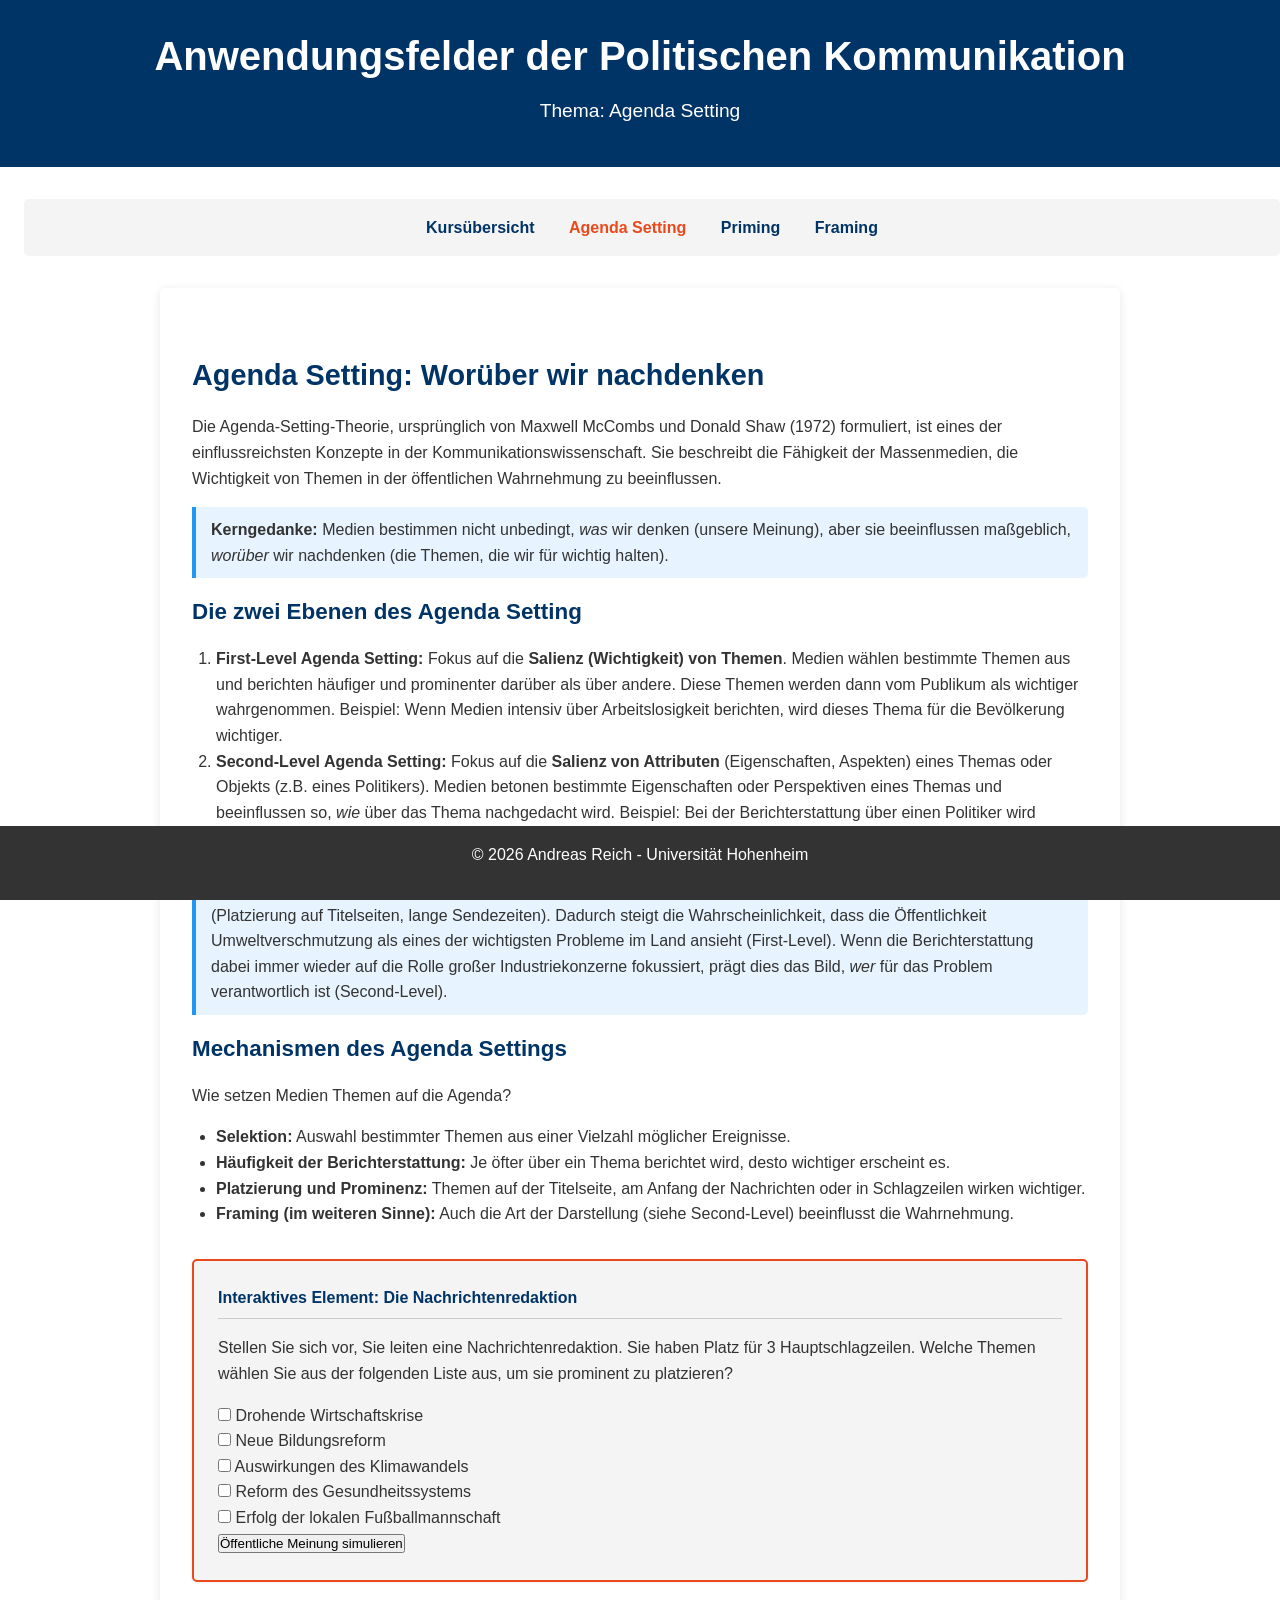
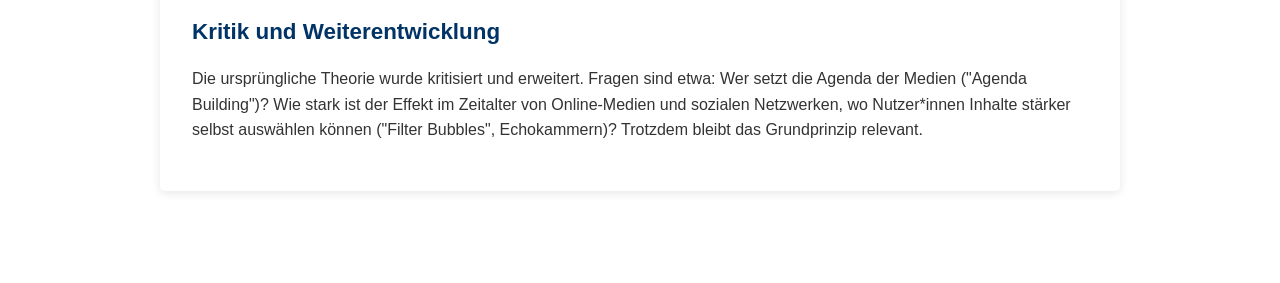
==== agenda-setting.html @ 187cc9fa "initial clone" ====
<!DOCTYPE html>
<html lang="de">
<head>
    <meta charset="UTF-8">
    <meta name="viewport" content="width=device-width, initial-scale=1.0">
    <title>Agenda Setting - Politische Kommunikation</title>
    <link rel="stylesheet" href="style.css">
</head>
<body>

    <header>
        <h1>Anwendungsfelder der Politischen Kommunikation</h1>
         <p class="subtitle">Thema: Agenda Setting</p>
    </header>

     <nav>
         <ul>
             <li><a href="index.html">Kursübersicht</a></li>
             <li><a href="agenda-setting.html" class="active">Agenda Setting</a></li>
             <li><a href="priming.html">Priming</a></li>
             <li><a href="framing.html">Framing</a></li>
         </ul>
     </nav>

    <div class="container">
        <main>
            <h2>Agenda Setting: Worüber wir nachdenken</h2>

            <p>Die Agenda-Setting-Theorie, ursprünglich von Maxwell McCombs und Donald Shaw (1972) formuliert, ist eines der einflussreichsten Konzepte in der Kommunikationswissenschaft. Sie beschreibt die Fähigkeit der Massenmedien, die Wichtigkeit von Themen in der öffentlichen Wahrnehmung zu beeinflussen.</p>

            <div class="definition">
                <strong>Kerngedanke:</strong> Medien bestimmen nicht unbedingt, <em>was</em> wir denken (unsere Meinung), aber sie beeinflussen maßgeblich, <em>worüber</em> wir nachdenken (die Themen, die wir für wichtig halten).
            </div>

            <h3>Die zwei Ebenen des Agenda Setting</h3>
            <ol>
                <li><strong>First-Level Agenda Setting:</strong> Fokus auf die <strong>Salienz (Wichtigkeit) von Themen</strong>. Medien wählen bestimmte Themen aus und berichten häufiger und prominenter darüber als über andere. Diese Themen werden dann vom Publikum als wichtiger wahrgenommen. Beispiel: Wenn Medien intensiv über Arbeitslosigkeit berichten, wird dieses Thema für die Bevölkerung wichtiger.</li>
                <li><strong>Second-Level Agenda Setting:</strong> Fokus auf die <strong>Salienz von Attributen</strong> (Eigenschaften, Aspekten) eines Themas oder Objekts (z.B. eines Politikers). Medien betonen bestimmte Eigenschaften oder Perspektiven eines Themas und beeinflussen so, <em>wie</em> über das Thema nachgedacht wird. Beispiel: Bei der Berichterstattung über einen Politiker wird entweder seine Kompetenz oder seine Integrität betont. Dies grenzt an Priming und Framing.</li>
            </ol>

             <div class="example">
                <strong>Beispiel:</strong> Stellen Sie sich vor, in den Nachrichten wird wochenlang intensiv über Umweltverschmutzung berichtet (Platzierung auf Titelseiten, lange Sendezeiten). Dadurch steigt die Wahrscheinlichkeit, dass die Öffentlichkeit Umweltverschmutzung als eines der wichtigsten Probleme im Land ansieht (First-Level). Wenn die Berichterstattung dabei immer wieder auf die Rolle großer Industriekonzerne fokussiert, prägt dies das Bild, <em>wer</em> für das Problem verantwortlich ist (Second-Level).
             </div>


            <h3>Mechanismen des Agenda Settings</h3>
            <p>Wie setzen Medien Themen auf die Agenda?</p>
            <ul>
                <li><strong>Selektion:</strong> Auswahl bestimmter Themen aus einer Vielzahl möglicher Ereignisse.</li>
                <li><strong>Häufigkeit der Berichterstattung:</strong> Je öfter über ein Thema berichtet wird, desto wichtiger erscheint es.</li>
                <li><strong>Platzierung und Prominenz:</strong> Themen auf der Titelseite, am Anfang der Nachrichten oder in Schlagzeilen wirken wichtiger.</li>
                <li><strong>Framing (im weiteren Sinne):</strong> Auch die Art der Darstellung (siehe Second-Level) beeinflusst die Wahrnehmung.</li>
            </ul>

            <div class="interactive-box">
                <h4>Interaktives Element: Die Nachrichtenredaktion</h4>
                <p>Stellen Sie sich vor, Sie leiten eine Nachrichtenredaktion. Sie haben Platz für 3 Hauptschlagzeilen. Welche Themen wählen Sie aus der folgenden Liste aus, um sie prominent zu platzieren?</p>
                <div id="news-options">
                     <input type="checkbox" id="topic1" name="news_topic" value="Wirtschaftskrise"> <label for="topic1">Drohende Wirtschaftskrise</label><br>
                     <input type="checkbox" id="topic2" name="news_topic" value="Bildungsreform"> <label for="topic2">Neue Bildungsreform</label><br>
                     <input type="checkbox" id="topic3" name="news_topic" value="Klimawandel"> <label for="topic3">Auswirkungen des Klimawandels</label><br>
                     <input type="checkbox" id="topic4" name="news_topic" value="Gesundheitssystem"> <label for="topic4">Reform des Gesundheitssystems</label><br>
                     <input type="checkbox" id="topic5" name="news_topic" value="Lokalsport"> <label for="topic5">Erfolg der lokalen Fußballmannschaft</label><br>
                </div>
                <button onclick="showPublicOpinion()">Öffentliche Meinung simulieren</button>
                <div id="public-opinion-result" class="hidden-content">
                    <!-- Ergebnis wird hier per JS eingefügt -->
                </div>
            </div>

             <h3>Kritik und Weiterentwicklung</h3>
             <p>Die ursprüngliche Theorie wurde kritisiert und erweitert. Fragen sind etwa: Wer setzt die Agenda der Medien ("Agenda Building")? Wie stark ist der Effekt im Zeitalter von Online-Medien und sozialen Netzwerken, wo Nutzer*innen Inhalte stärker selbst auswählen können ("Filter Bubbles", Echokammern)? Trotzdem bleibt das Grundprinzip relevant.</p>

        </main>
    </div>

    <footer>
        <p>© 2026 Andreas Reich - Universität Hohenheim</p>
    </footer>

    <script>
        // Interaktion für Agenda Setting
        function showPublicOpinion() {
            const checkboxes = document.querySelectorAll('#news-options input[type="checkbox"]:checked');
            const selectedTopics = [];
            checkboxes.forEach(cb => {
                 if (selectedTopics.length < 3) { // Limitiert auf 3 Hauptthemen
                     selectedTopics.push(cb.value);
                 }
            });

            const resultDiv = document.getElementById('public-opinion-result');
            resultDiv.style.display = 'block'; // Inhalt anzeigen

            if (selectedTopics.length === 0) {
                 resultDiv.innerHTML = '<p>Sie haben keine Themen ausgewählt. Die öffentliche Agenda bleibt unbeeinflusst.</p>';
            } else if (selectedTopics.length > 3) {
                 resultDiv.innerHTML = '<p class="feedback incorrect">Bitte wählen Sie maximal 3 Themen für die Hauptschlagzeilen aus.</p>';
            } else {
                let opinionText = '<p>Basierend auf Ihrer Auswahl der Hauptschlagzeilen, hält die Öffentlichkeit nun folgende Themen für besonders wichtig:</p><ul>';
                selectedTopics.forEach(topic => {
                    opinionText += `<li><strong>${topic}</strong></li>`;
                });
                opinionText += '</ul><p>Andere Themen rücken in den Hintergrund. Dies demonstriert den Agenda-Setting-Effekt!</p>';
                 resultDiv.innerHTML = opinionText;
            }
             // De-selektiere Checkboxen, wenn mehr als 3 ausgewählt wurden (optional)
             if (checkboxes.length > 3) {
                  checkboxes.forEach(cb => cb.checked = false);
             }
        }
    </script>
</body>
</html>
---- style.css ----
/* style.css */
:root {
    --primary-color: #003366;
    /* Dunkelblau */
    --secondary-color: #f4f4f4;
    /* Helles Grau */
    --text-color: #333;
    --accent-color: #e8491d;
    /* Akzentfarbe Orange */
    --max-width: 960px;
    --border-radius: 5px;
    --hover-lighten: rgba(255, 255, 255, 0.1);
    --hover-darken: rgba(0, 0, 0, 0.1);
}

* {
    box-sizing: border-box;
    margin: 0;
    padding: 0;
}

body {
    font-family: 'Segoe UI', Tahoma, Geneva, Verdana, sans-serif;
    line-height: 1.6;
    color: var(--text-color);
    background-color: #fff;
    /* Weißer Hintergrund */
    padding-bottom: 60px;
    /* Platz für den Footer */
}

.container {
    max-width: var(--max-width);
    margin: 2rem auto;
    padding: 0 2rem;
    background-color: #fff;
    border-radius: var(--border-radius);
    box-shadow: 0 2px 10px rgba(0, 0, 0, 0.1);
    padding: 2rem;
}

header {
    background: var(--primary-color);
    color: #fff;
    padding: 1.5rem 0;
    text-align: center;
    margin-bottom: 2rem;
}

header h1 {
    color: #fff;
    margin-bottom: 0.5rem;
    font-size: 2.5rem;
}

header .subtitle {
    font-size: 1.2rem;
    font-weight: 300;
}

nav ul {
    list-style: none;
    padding: 1rem 0;
    background: var(--secondary-color);
    text-align: center;
    margin-bottom: 2rem;
    border-radius: var(--border-radius);
}

nav ul li {
    display: inline;
    margin: 0 15px;
}

nav ul li a {
    text-decoration: none;
    color: var(--primary-color);
    font-weight: bold;
    transition: color 0.3s ease;
}

nav ul li a:hover,
nav ul li a.active {
    color: var(--accent-color);
}

main {
    margin-top: 2rem;
}

h1,
h2,
h3 {
    color: var(--primary-color);
    margin-bottom: 1rem;
}

h1 {
    font-size: 2.2rem;
}

h2 {
    font-size: 1.8rem;
}

h3 {
    font-size: 1.4rem;
}

p {
    margin-bottom: 1rem;
}

ul,
ol {
    margin-bottom: 1rem;
    margin-left: 1.5rem;
}

blockquote {
    background: var(--secondary-color);
    border-left: 5px solid var(--primary-color);
    margin: 1.5em 0;
    padding: 1em 1.5em;
    font-style: italic;
}

strong,
b {
    font-weight: bold;
}

em,
i {
    font-style: italic;
}

hr {
    border: 0;
    height: 1px;
    background: #ccc;
    margin: 2rem 0;
}

a {
    color: var(--primary-color);
    text-decoration: none;
}

a:hover {
    color: var(--accent-color);
    text-decoration: underline;
}

footer {
    background: var(--text-color);
    color: #fff;
    text-align: center;
    padding: 1rem 0;
    margin-top: 3rem;
    position: fixed;
    bottom: 0;
    width: 100%;
}

/* Styling für Interaktive Elemente */
.interactive-box {
    background-color: var(--secondary-color);
    border: 1px solid #ddd;
    border-radius: var(--border-radius);
    padding: 1.5rem;
    margin: 2rem 0;
    box-shadow: 0 1px 3px rgba(0, 0, 0, 0.05);
}

.interactive-box h4 {
    color: var(--primary-color);
    margin-bottom: 1rem;
    border-bottom: 1px solid #ccc;
    padding-bottom: 0.5rem;
}

.button-like {
    display: inline-block;
    background-color: var(--accent-color);
    color: #fff;
    padding: 10px 20px;
    border: none;
    border-radius: var(--border-radius);
    cursor: pointer;
    font-size: 1rem;
    transition: background-color 0.3s ease, transform 0.1s ease;
    margin: 0.5rem 0;
    text-align: center;
}

button:hover,
.button-like:hover {
    background-color: #d73a0a;
    /* Dunkleres Orange */
    transform: translateY(-1px);
}

button:active,
.button-like:active {
    transform: translateY(0px);
}

.definition,
.example {
    background-color: #e7f3fe;
    /* Hellblau */
    border-left: 4px solid #2196F3;
    /* Blau */
    padding: 10px 15px;
    margin: 1em 0;
    border-radius: 0 var(--border-radius) var(--border-radius) 0;
}

.hidden-content {
    display: none;
    margin-top: 1rem;
    padding: 1rem;
    background: white;
    border: 1px dashed #ccc;
    border-radius: var(--border-radius);
}

.quiz-options label {
    display: block;
    margin-bottom: 0.5rem;
    cursor: pointer;
    padding: 8px;
    border-radius: var(--border-radius);
    transition: background-color 0.2s ease;
}

.quiz-options label:hover {
    background-color: #e0e0e0;
}

.quiz-options input[type="radio"] {
    margin-right: 10px;
}

.feedback {
    margin-top: 1rem;
    padding: 10px;
    border-radius: var(--border-radius);
    font-weight: bold;
}

.feedback.correct {
    background-color: #d4edda;
    /* Grünlich */
    color: #155724;
    border: 1px solid #c3e6cb;
}

.feedback.incorrect {
    background-color: #f8d7da;
    /* Rötlich */
    color: #721c24;
    border: 1px solid #f5c6cb;
}

.method-section {
    background-color: #f9f9f9;
    /* Sehr helles Grau */
    border: 1px solid #e0e0e0;
    /* Heller Rand */
    border-radius: var(--border-radius);
    padding: 1rem 1.5rem;
    margin-bottom: 1.5rem;
    margin-top: 10px;
    /* Abstand zwischen den Methodenblöcken */
}

.method-section h4 {
    color: var(--primary-color);
    margin-bottom: 0.75rem;
    padding-bottom: 0.25rem;
    /* Optional: leichter Unterstrich für die Methodenüberschrift */
    /* border-bottom: 1px solid #ddd; */
}

.method-section ul {
    margin-top: 0.5rem;
    margin-bottom: 0;
    /* Weniger Abstand am Ende der Liste innerhalb des Blocks */
}

.pdf-embed-box iframe {
    border-radius: var(--border-radius);
    /* Abrundung für den iframe Rand */
}

.warning-box {
    background-color: #fff3cd;
    /* Blasses Gelb */
    border: 1px solid #ffeeba;
    border-left: 5px solid #ffc107;
    /* Gelber Rand links */
    border-radius: var(--border-radius);
    padding: 1rem 1.5rem;
    margin-top: 1.5rem;
    margin-bottom: 15px;
    /* Abstand nach oben */
    color: #856404;
    /* Dunkelgelbe Schrift */
}

.warning-box h4 {
    color: #856404;
    /* Überschrift in Warnbox auch dunkelgelb */
    margin-bottom: 0.75rem;
}

.warning-box ul {
    margin-top: 0.5rem;
    margin-left: 1rem;
    /* Leichter Einzug der Liste */
    list-style-type: disc;
    /* Standard-Aufzählungszeichen */
}

.warning-box li {
    margin-bottom: 0.3rem;
    /* Kleinerer Abstand zwischen Listenelementen */
}

/* Einfache Darstellung für den Scraping-Prozessfluss */
.process-flow {
    display: flex;
    /* Elemente nebeneinander */
    flex-wrap: wrap;
    /* Umbruch bei schmalem Bildschirm */
    align-items: center;
    /* Vertikal zentrieren */
    gap: 0.5rem;
    /* Kleiner Abstand zwischen Elementen */
    margin: 1rem 0;
    /* Abstand oben/unten */
    padding: 0.5rem;
    background: #f8f9fa;
    /* Leicht grauer Hintergrund für den Fluss */
    border-radius: var(--border-radius);
}

.process-flow .step {
    padding: 0.3rem 0.6rem;
    background-color: var(--secondary-color);
    /* Heller Hintergrund für Schritte */
    border: 1px solid #ddd;
    border-radius: var(--border-radius);
    font-size: 0.9em;
    text-align: center;
}

.process-flow .arrow {
    font-weight: bold;
    color: var(--primary-color);
}

#inference-visualization {
    position: relative;
    width: 95%;
    /* Use percentage width */
    max-width: 600px;
    /* Max width for larger screens */
    min-height: 250px;
    /* Minimum height to fit elements */
    border: 1px solid #eee;
    background: #fdfdfd;
    margin-top: 1rem;
    margin-left: auto;
    /* Center the container itself */
    margin-right: auto;
    display: flex;
    /* Use flexbox to center the inner content */
    justify-content: center;
    align-items: center;
    overflow: hidden;
    /* Hide potential overflows */
    padding: 10px 5px;
    /* Padding inside container */
}

.inf-layer {
    /* Positioned absolutely by JS */
    display: flex;
    /* Use flex for internal node layout although not really needed */
    flex-direction: column;
    align-items: center;
}

.inf-node {
    background-color: #e0e0e0;
    border: 1px solid #ccc;
    border-radius: 50%;
    /* Make nodes round */
    transition: background-color 0.3s ease, border-color 0.3s ease;
    /* Size and position set by JS */
    position: absolute;
    /* Needed for JS positioning within layer */
    z-index: 6;
    /* Above edges */
}

.inf-node.active {
    background-color: var(--primary-color);
    /* Use theme color */
    border-color: var(--primary-color);
    box-shadow: 0 0 5px var(--primary-color);
}

/* Edges are SVG lines, styled via JS initially */
#inf-svg-canvas .inf-edge {
    stroke: #ddd;
    stroke-width: 1.5px;
    transition: stroke 0.3s ease, stroke-width 0.3s ease;
}

#inf-svg-canvas .inf-edge.active {
    stroke: var(--primary-color);
    /* Use theme color */
    stroke-width: 2.5px;
}


.inf-area {
    display: flex;
    flex-direction: column;
    align-items: center;
    justify-content: center;
    /* Center content vertically */
    min-height: 150px;
    /* Ensure area has some height */
}

#inf-input-area {
    position: relative;
    /* Needed for absolute positioning of emoji */
}

.inf-output-label {
    padding: 5px 10px;
    margin: 5px 0;
    border: 1px solid #ccc;
    border-radius: var(--border-radius);
    font-weight: bold;
    background-color: #f0f0f0;
    transition: background-color 0.3s ease, border-color 0.3s ease, color 0.3s ease, box-shadow 0.3s ease;
    text-align: center;
    width: 100%;
    color: #777;
    /* Default dimmed color */
}

.inf-output-label.active {
    background-color: var(--accent-color);
    /* Use accent for final output */
    border-color: var(--accent-color);
    color: white;
    box-shadow: 0 0 8px var(--accent-color);
}

.inf-arrow {
    font-size: 2em;
    color: #ccc;
    align-self: center;
    /* Align arrow vertically in the flex row */
    margin: 0 10px;
    /* Spacing around arrows */
    padding-bottom: 10px;
    /* Nudge down slightly if needed */
}

#inf-magnify {
    z-index: 2;
    position: relative;
}

#survey-visualization {
    background-color: #f8f9fa;
    /* Leicht anderer Hintergrund */
    border: 1px solid #e9ecef;
    border-radius: var(--border-radius);
    padding: 1.5rem;
    margin-top: 1rem;
}

.survey-question {
    font-weight: bold;
    color: var(--primary-color);
    margin-bottom: 1rem;
    text-align: center;
}

/* Likert Scale Button Group */
.likert-scale {
    display: flex;
    justify-content: space-between;
    /* Gleichmäßiger Abstand */
    margin-bottom: 1.5rem;
    border: 1px solid #ccc;
    /* Rahmen um die Gruppe */
    border-radius: var(--border-radius);
    overflow: hidden;
    /* Sorgt dafür, dass Rundung sichtbar ist */
}

.likert-scale button {
    flex-grow: 1;
    /* Alle Buttons gleich breit */
    padding: 10px 5px;
    font-size: 0.9em;
    cursor: pointer;
    background-color: white;
    border: none;
    border-left: 1px solid #ccc;
    /* Trennlinien */
    transition: background-color 0.2s ease, color 0.2s ease, box-shadow 0.2s ease;
    color: #555;
    text-align: center;
    line-height: 1.3;
    /* Für zweizeilige Labels */
}

.likert-scale button:first-child {
    border-left: none;
    /* Kein Rand links beim ersten Button */
}

.likert-scale button:hover {
    background-color: var(--secondary-color);
    /* Helles Grau beim Hovern */
    box-shadow: inset 0 0 5px rgba(0, 0, 0, 0.1);
}

.likert-scale button.selected {
    background-color: var(--primary-color);
    color: white;
    font-weight: bold;
    box-shadow: inset 0 1px 4px rgba(0, 0, 0, 0.2);
}

/* Results Area */
#survey-results {
    margin-top: 1.5rem;
    padding-top: 1rem;
    border-top: 1px dashed #ccc;
}

#survey-results h4 {
    text-align: center;
    color: #666;
    font-size: 0.9em;
    font-weight: normal;
    margin-bottom: 1rem;
}

.results-bars {
    display: flex;
    justify-content: space-around;
    align-items: center;
    /* << CHANGE: Align items center vertically first */
    height: 120px;
    /* WICHTIG: Explizite Höhe des Diagrammbereichs */
    padding: 0 10px;
    margin-bottom: 30px;
    /* << INCREASED: Mehr Platz für Labels unten */
    /* background: #eee; */
    /* Optional: Hintergrund zum Debuggen */
}

.bar-container {
    flex-basis: 18%;
    /* Breite */
    display: flex;
    flex-direction: column-reverse;
    /* << CHANGE: Items stapeln, Bar unten (wächst nach oben) */
    align-items: center;
    /* Horizontal zentriert */
    height: 100%;
    /* << ADD: Volle Höhe des Eltern-Containers (.results-bars) nehmen */
    position: relative;
    /* Erlaubt absolute Positionierung von Labels wenn nötig */
    /* border: 1px dashed red; */
    /* Optional: Rahmen zum Debuggen */
}

.bar {
    width: 70%;
    background-color: var(--primary-color);
    border-radius: 3px 3px 0 0;
    /* Oben abgerundet */
    height: 0%;
    /* Wird per JS gesetzt (z.B. 50%) */
    transition: height 0.6s cubic-bezier(0.25, 0.1, 0.25, 1);
    /* Wächst jetzt vom Boden (flex-end der column-reverse) nach oben */
    /* border: 1px solid blue; */
    /* Optional: Rahmen zum Debuggen */
}

/* Labels für unterhalb der Balken */
.bar-label {
    /* Die Text '1', '2' etc. */
    font-size: 0.8em;
    color: #888;
    margin-top: 5px;
    /* Abstand zum darüberliegenden Element (Wert) */
    order: 2;
    /* Wird unter dem Wert angezeigt in column-reverse */
}

.bar-value {
    /* Die Prozentzahl 'XX%' */
    font-size: 0.9em;
    font-weight: bold;
    color: #333;
    height: 1.2em;
    /* Feste Höhe, vermeidet Sprung */
    margin-top: 2px;
    /* Minimaler Abstand vom Boden des Containers */
    order: 1;
    /* Wird als erstes (unterstes) angezeigt in column-reverse */
}


/* Feedback message */
#survey-feedback {
    margin-top: 1rem;
    min-height: 1.5em;
    /* Verhindert Layout-Sprung, wenn Text erscheint */
    text-align: center;
    font-style: italic;
    padding: 8px;
    /* Macht den Hintergrund/Rand sichtbar */
    /* Class 'correct' wird von JS gesetzt für Styling */
}

/* Utility from base CSS - reuse if exists */
.hidden-content {
    display: none;
}

#casestudy-visualization {
    position: relative;
    /* Positioning context */
    height: 300px;
    /* << INCREASED Height to prevent cutoff */
    width: 90%;
    max-width: 450px;
    /* << Adjusted max-width slightly */
    border: 1px solid #eee;
    background: linear-gradient(135deg, #f8f9fa, #ffffff);
    border-radius: var(--border-radius);
    margin: 1.5rem auto;
    /* Center container, added margin top/bottom */
    overflow: hidden;
    /* Keep overflow hidden for now */
    /* display/justify/align not needed directly for absolute children */
}

#cs-case {
    position: absolute;
    top: 50%;
    /* Center vertically */
    left: 50%;
    /* Center horizontally */
    transform: translate(-50%, -50%);
    /* Fine-tune centering */
    width: 70px;
    height: 70px;
    background-color: #e9ecef;
    border: 2px solid #adb5bd;
    border-radius: 8px;
    display: flex;
    flex-direction: column;
    justify-content: center;
    align-items: center;
    font-size: 0.75em;
    font-weight: bold;
    text-align: center;
    color: #495057;
    z-index: 1;
    transition: background-color 0.5s ease, border-color 0.5s ease, box-shadow 0.5s ease;
    box-shadow: 0 2px 5px rgba(0, 0, 0, 0.1);
}

#cs-case::before {
    content: '📄';
    font-size: 1.5em;
    display: block;
    margin-bottom: 3px;
}

#cs-case.final-highlight {
    background-color: #cfe2ff;
    border-color: var(--primary-color);
    box-shadow: 0 0 10px var(--primary-color);
}

.cs-method {
    position: absolute;
    width: 45px;
    height: 45px;
    background-color: white;
    border: 2px solid #ced4da;
    border-radius: 50%;
    display: flex;
    justify-content: center;
    align-items: center;
    font-size: 1.4em;
    z-index: 2;
    transition: transform 0.4s ease-out, opacity 0.4s ease, border-color 0.3s ease, background-color 0.3s ease;
    opacity: 0;
    transform: scale(0.8);
    box-shadow: 0 1px 3px rgba(0, 0, 0, 0.1);
    /* Positions below use translate *in addition* to top/left for centering the icon itself */
}

/* Positioning using absolute centering + offset via translate */
/* Offset Distance */
:root {
    --cs-offset: 85px;
}

/* << DEFINE OFFSET as CSS Variable */

#cs-method-survey {
    top: 50%;
    left: 50%;
    transform: translate(-50%, calc(-50% - var(--cs-offset))) scale(0.8);
}

/* Top */
#cs-method-interview {
    top: 50%;
    left: 50%;
    transform: translate(calc(-50% + var(--cs-offset)), -50%) scale(0.8);
}

/* Right */
#cs-method-content {
    top: 50%;
    left: 50%;
    transform: translate(-50%, calc(-50% + var(--cs-offset))) scale(0.8);
}

/* Bottom */
#cs-method-network {
    top: 50%;
    left: 50%;
    transform: translate(calc(-50% - var(--cs-offset)), -50%) scale(0.8);
}

/* Left */


/* Define unique content (e.g., emoji) per method */
#cs-method-survey::before {
    content: '📊';
}

#cs-method-interview::before {
    content: '💬';
}

#cs-method-content::before {
    content: '📝';
}

#cs-method-network::before {
    content: '🔗';
}


.cs-method.active {
    border-color: var(--primary-color);
    background-color: #e7f1ff;
}

/* << REVISED Focused state - applied directly via JS on move */
.cs-method.focused {
    border-color: var(--accent-color);
    border-width: 3px;
    box-shadow: 0 0 8px var(--accent-color);
    /* Scaling/transform managed by magnifier interaction logic */
}

#cs-magnifier {
    position: absolute;
    font-size: 3.5em;
    color: #333;
    opacity: 0;
    z-index: 5;
    pointer-events: none;
    /* Move transform/opacity transition here for consistency */
    transition: transform 0.5s cubic-bezier(0.68, -0.55, 0.27, 1.55), opacity 0.4s ease, top 0.5s ease, left 0.5s ease;
    /* transform-origin set implicitly to center by transform */
}


/* --- Connectors (Revised Positioning) --- */
.cs-connector {
    position: absolute;
    height: 2px;
    background-color: #adb5bd;
    /* Start position precisely at the center */
    top: 50%;
    left: 50%;
    /* Calculate width to reach from center almost to icon edge */
    /* Width = Offset - (CaseRadius * ~0.7) - (IconRadius * ~0.7) */
    width: calc(var(--cs-offset) - 25px - 15px);
    /* Approx radius touch point */
    transform-origin: left center;
    /* Rotate around the starting point (center) */
    z-index: 0;
    opacity: 0;
    transition: background-color 0.3s ease, opacity 0.4s ease, height 0.3s ease;
    transform: translateY(-50%);
    /* Adjust base position to center the line thickness */
}

/* Apply rotations */
#cs-connector-survey {
    transform: translateY(-50%) rotate(-90deg);
}

/* Point Up */
#cs-connector-interview {
    transform: translateY(-50%) rotate(0deg);
}

/* Point Right */
#cs-connector-content {
    transform: translateY(-50%) rotate(90deg);
}

/* Point Down */
#cs-connector-network {
    transform: translateY(-50%) rotate(180deg);
}

/* Point Left */

.cs-connector.active {
    background-color: var(--primary-color);
    height: 3px;
    opacity: 0.8 !important;
    /* Ensure visibility when active */
}

#metadata-visualization {
    position: relative;
    /* Context for absolute elements */
    height: 200px;
    /* Container height */
    width: 90%;
    max-width: 500px;
    border: 1px solid #eee;
    background: #f8f9fa;
    border-radius: var(--border-radius);
    margin: 1.5rem auto;
    overflow: hidden;
    /* Clip particles/cursor moving outside */
    display: flex;
    /* Use flex to position children */
    align-items: center;
    /* Vertically center children */
    justify-content: space-between;
    /* Space out content and datastore */
    padding: 15px;
}

.meta-content-area {
    width: 65%;
    /* Area for mock content */
    height: 100%;
    display: flex;
    flex-direction: column;
    justify-content: space-around;
    /* Distribute items vertically */
}

.meta-item {
    background-color: #fff;
    border: 1px solid #ddd;
    padding: 8px 12px;
    border-radius: 4px;
    display: flex;
    justify-content: space-between;
    align-items: center;
    font-size: 0.9em;
    box-shadow: 0 1px 2px rgba(0, 0, 0, 0.05);
}

.meta-item span {
    flex-grow: 1;
    margin-right: 10px;
}

/* Text takes available space */

.meta-action-btn {
    background: none;
    border: none;
    font-size: 1.2em;
    cursor: pointer;
    padding: 2px;
    line-height: 1;
    /* Prevent extra button height */
    opacity: 0.7;
    transition: opacity 0.2s ease;
}

.meta-action-btn:hover {
    opacity: 1;
}

/* Not really used in animation */

.meta-duration {
    /* Placeholder for view time simulation */
    font-size: 0.8em;
    color: #888;
    margin-right: 5px;
}

#meta-cursor {
    position: absolute;
    width: 20px;
    /* Approx size */
    height: 20px;
    opacity: 0;
    /* Start hidden */
    background-image: url('data:image/svg+xml;utf8,<svg xmlns="http://www.w3.org/2000/svg" width="20" height="20" viewBox="0 0 256 256" fill="black"><path d="M47.95,24A8,8,0,0,0,32,31.95V224a8,8,0,0,0,14.63,5.27l42.61-58.1,40.94,58.5a8,8,0,0,0,13.5-8.67L106.4,160.27l63.73-8.5a8,8,0,0,0,4.45-13.92Z"/></svg>');
    /* Basic pointer SVG */
    background-size: contain;
    background-repeat: no-repeat;
    z-index: 10;
    transition: top 0.6s ease-out, left 0.6s ease-out, opacity 0.3s, transform 0.15s ease;
    pointer-events: none;
    /* Allow clicks through */
    transform-origin: top left;
}

#meta-datastore {
    width: 20%;
    /* Space for datastore and results */
    height: 100%;
    display: flex;
    flex-direction: column;
    align-items: center;
    justify-content: space-evenly;
    /* Position icon and text */
    /* background: #e0e0e0; */
    /* Debug background */
}

#meta-datastore::before {
    /* Database icon */
    content: '🗄️';
    /* Database/Server emoji */
    font-size: 3em;
    transition: transform 0.3s ease-in-out;
    display: block;
    margin-bottom: 5px;
}

#meta-datastore.active::before {
    transform: scale(1.15);
    /* Pulse effect */
}

#meta-results-display {
    font-size: 0.8em;
    color: #555;
    text-align: center;
    padding: 3px 6px;
    background: rgba(255, 255, 255, 0.8);
    border-radius: 3px;
    opacity: 0.6;
    transition: opacity 0.3s ease, color 0.3s ease;
    max-width: 100%;
    white-space: nowrap;
    /* Prevent wrapping */
    overflow: hidden;
    text-overflow: ellipsis;
}

#meta-results-display.active {
    opacity: 1;
    color: var(--primary-color);
    /* Highlight result */
    font-weight: bold;
}


/* --- Particles --- */
@keyframes particleFlow {
    0% {
        transform: translate(0, 0);
        opacity: 0.8;
    }

    100% {
        /* Use CSS variables set by JS for destination */
        transform: translate(var(--dest-x), var(--dest-y));
        opacity: 0;
    }
}

.meta-particle {
    position: absolute;
    width: 5px;
    height: 5px;
    background-color: var(--primary-color);
    opacity: 0.8;
    border-radius: 50%;
    z-index: 5;
    pointer-events: none;
    animation: particleFlow 1.5s ease-in forwards;
    box-shadow: 0 0 3px var(--primary-color);
}

/* --- Trace Icon Fade --- */
@keyframes fadeInOut {

    0%,
    100% {
        opacity: 0;
        transform: translateY(0) scale(0.8);
    }

    20%,
    80% {
        opacity: 1;
        transform: translateY(-5px) scale(1);
    }
}

.meta-trace-icon {
    position: absolute;
    font-size: 1.5em;
    z-index: 6;
    pointer-events: none;
    opacity: 0;
    /* Start hidden */
    /* Apply animation via class */
}

.meta-trace-icon.fade-in-out {
    animation: fadeInOut 1s ease-in-out forwards;
}

#experiment-visualization {
    background-color: #f8f9fa;
    border: 1px solid #e9ecef;
    border-radius: var(--border-radius);
    padding: 1.5rem;
    margin-top: 1rem;
    text-align: center;
    /* Center conclusion text */
}

.exp-versions {
    display: flex;
    justify-content: space-around;
    /* Space out A and B */
    align-items: flex-start;
    /* Align tops */
    gap: 1rem;
    /* Space between columns */
    margin-bottom: 1.5rem;
}

.exp-version {
    flex-basis: 45%;
    /* Each version takes slightly less than half */
    border: 2px solid #ccc;
    border-radius: var(--border-radius);
    padding: 1rem;
    background-color: #fff;
    transition: border-color 0.5s ease, box-shadow 0.5s ease;
    /* For winner highlight */
}

.exp-version h4 {
    margin-top: 0;
    margin-bottom: 1rem;
    color: var(--primary-color);
    font-size: 1.1em;
    text-align: center;
}

/* Styling for the 'winner' version */
.exp-version.winner {
    border-color: var(--accent-color);
    box-shadow: 0 0 10px rgba(232, 73, 29, 0.5);
    /* Accent color shadow */
}


.exp-ad-mockup {
    background-color: #e9ecef;
    /* Light background for mock ad */
    padding: 10px;
    border-radius: 4px;
    margin-bottom: 1rem;
    text-align: center;
}

.exp-ad-emoji {
    font-size: 3.0em;
    /* Adjust emoji size */
    display: block;
    /* Ensure it takes its own line */
    margin-bottom: 8px;
    line-height: 1;
    /* Prevent extra vertical space */
}

.exp-ad-mockup p {
    font-size: 0.9em;
    color: #495057;
    margin-bottom: 12px;
}

/* Standard button styling from base CSS might be reused, or define specific here */
.exp-ad-mockup button {
    /* Basic styles if not inherited - adjust */
    padding: 8px 15px;
    font-size: 1em;
    cursor: default;
    /* Not actually clickable */
    border: none;
    border-radius: var(--border-radius);
    transition: transform 0.1s ease;
    /* For pulse */
}

#exp-btn-a {
    background-color: #007bff;
    color: white;
}

/* Blue */
#exp-btn-b {
    background-color: #28a745;
    color: white;
}

/* Green */

/* Pulse effect for button */
@keyframes pulse {
    0% {
        transform: scale(1);
    }

    50% {
        transform: scale(1.08);
    }

    100% {
        transform: scale(1);
    }
}

.exp-ad-mockup button.active-pulse {
    animation: pulse 0.4s ease-in-out;
}

.exp-results-area {
    text-align: left;
    margin-top: 1rem;
}

.exp-metric-label {
    font-size: 0.9em;
    color: #666;
    margin-bottom: 5px;
}

.exp-result-bar-container {
    height: 25px;
    background-color: #e0e0e0;
    border-radius: 4px;
    overflow: hidden;
    /* Clip the bar */
    margin-bottom: 5px;
}

.exp-result-bar {
    height: 100%;
    width: 0%;
    /* Initial width */
    background-color: var(--primary-color);
    /* Use theme color */
    border-radius: 4px 0 0 4px;
    /* Rounded left edge */
    transition: width 0.1s linear;
    /* Smoother linear update */
}

/* Style winner bar differently */
.exp-version.winner .exp-result-bar {
    background-color: var(--accent-color);
}


.exp-result-value {
    font-weight: bold;
    font-size: 1.1em;
    color: #333;
}

#exp-conclusion {
    margin-top: 1.5rem;
    font-weight: bold;
    color: var(--primary-color);
    opacity: 0;
    /* Start hidden */
    transition: opacity 0.5s ease;
}

/* Style conclusion text if winner */
.exp-version.winner~#exp-conclusion,
.exp-version.winner+.exp-version+#exp-conclusion

/* If B wins */
    {
    color: var(--accent-color);
}

#contentanalysis-visualization {
    background-color: #fff;
    border: 1px solid #e0e0e0;
    border-radius: var(--border-radius);
    padding: 1.5rem;
    margin-top: 1rem;
    overflow: hidden;
}

#ca-sample-content {
    border: 1px dashed #ccc;
    padding: 1rem;
    margin-bottom: 1rem;
    border-radius: 4px;
    background-color: #f8f9fa;
    max-height: 150px;
    /* Limit height if content is long */
    overflow-y: auto;
    /* Allow scrolling if needed */
}

.ca-text-item {
    padding: 8px;
    margin-bottom: 8px;
    border-left: 3px solid #eee;
    /* Subtle left border */
    font-size: 0.95em;
    line-height: 1.5;
    transition: background-color 0.3s ease;
    /* For potential background highlight */
}

/* Hover effect */
.ca-text-item:hover {
    background-color: #f0f0f0;
}


#ca-controls {
    text-align: center;
    margin-bottom: 1.5rem;
}

#ca-controls button {
    /* Use existing button styles or define new */
    margin: 0 10px;
    padding: 8px 18px;
    border: none;
    border-radius: var(--border-radius);
    cursor: pointer;
    font-weight: bold;
    transition: background-color 0.2s ease, opacity 0.2s ease;
}

#ca-btn-quant {
    background-color: #ffc107;
    color: #333;
}

/* Yellow */
#ca-btn-qual {
    background-color: #20c997;
    color: white;
}

/* Teal */

#ca-controls button:hover {
    opacity: 0.9;
}

#ca-controls button:disabled {
    opacity: 0.5;
    cursor: not-allowed;
}

/* Result areas */
.ca-results {
    border-top: 1px solid #eee;
    padding-top: 1rem;
}

.ca-results h5 {
    margin-top: 0;
    margin-bottom: 0.75rem;
    text-align: center;
    color: #555;
    font-size: 0.9em;
    font-weight: bold;
    text-transform: uppercase;
}

.ca-results ul {
    list-style: none;
    padding: 0;
    margin: 0;
    font-size: 0.9em;
}

.ca-results li {
    padding: 5px 8px;
    border-bottom: 1px dotted #f0f0f0;
    transition: opacity 0.4s ease;
    /* For fade-in */
    opacity: 0;
    /* Start hidden for fade-in */
}

.ca-results li:last-child {
    border-bottom: none;
}

#ca-quant-list li {
    display: flex;
    align-items: center;
}

.ca-quant-icon {
    font-size: 1.1em;
    margin-right: 8px;
    width: 20px;
    text-align: center;
}

.ca-quant-count {
    margin-left: auto;
    font-weight: bold;
    background: #e9ecef;
    padding: 2px 6px;
    border-radius: 3px;
    min-width: 25px;
    text-align: right;
}

#ca-qual-list code {
    /* Style for the code/label */
    font-weight: bold;
    color: #6f42c1;
    /* Purple */
    background-color: #f8f0ff;
    padding: 2px 5px;
    border-radius: 3px;
    margin-right: 8px;
    font-size: 0.9em;
}

#ca-qual-list q {
    /* Style for the quoted text */
    font-style: italic;
    color: #444;
    quotes: "“" "”";
}

#ca-qual-list q::before {
    content: open-quote;
}

#ca-qual-list q::after {
    content: close-quote;
}

/* --- Highlighting Styles --- */
.highlight-quant {
    background-color: rgba(255, 193, 7, 0.4);
    /* Semi-transparent yellow */
    border-radius: 2px;
    padding: 0 1px;
    /* animation: pulse-yellow 0.5s ease-in-out; */
}

.highlight-qual {
    background-color: rgba(32, 201, 151, 0.3);
    /* Semi-transparent teal */
    /* border-bottom: 2px solid #20c997; */
    border-radius: 2px;
    padding: 0 1px;
    font-weight: normal;
    /* Reset if parent is bold */
    /* animation: pulse-teal 0.5s ease-in-out; */
}

/* Optional pulse animations for highlights */

@keyframes pulse-yellow {

    0%,
    100% {
        background-color: rgba(255, 193, 7, 0.4);
    }

    50% {
        background-color: rgba(255, 193, 7, 0.7);
    }
}

@keyframes pulse-teal {

    0%,
    100% {
        background-color: rgba(32, 201, 151, 0.3);
    }

    50% {
        background-color: rgba(32, 201, 151, 0.6);
    }
}

#interviewfg-visualization {
    background-color: #f0f4f8;
    /* Light blueish background */
    border: 1px solid #d6e0ea;
    border-radius: var(--border-radius);
    padding: 0;
    /* Remove padding if scene handles spacing */
    margin-top: 1rem;
    overflow: hidden;
    /* Keep elements inside */
    min-height: 280px;
    /* Ensure enough height */
    display: flex;
    /* Use flex for structure */
    flex-direction: column;
}

#ifg-controls {
    text-align: center;
    padding: 10px 15px;
    border-bottom: 1px solid #d6e0ea;
    background-color: #e9ecef;
}

#ifg-controls button {
    margin: 0 8px;
    padding: 6px 16px;
    border: 1px solid #adb5bd;
    border-radius: var(--border-radius);
    background-color: white;
    cursor: pointer;
    transition: background-color 0.2s ease, border-color 0.2s ease, color 0.2s ease;
    font-size: 0.9em;
    color: #495057;
}

#ifg-controls button:hover {
    background-color: #f8f9fa;
    border-color: #6c757d;
}

#ifg-controls button.active {
    background-color: var(--primary-color);
    border-color: var(--primary-color);
    color: white;
    font-weight: bold;
}


#ifg-scene {
    position: relative;
    /* Context for absolute elements */
    height: 350px;
    /* Height for the animation area */
    width: 100%;
    /* background-color: #fff; */
    /* Optional scene background */
    overflow: hidden;
}

.ifg-figure {
    position: absolute;
    font-size: 2.5em;
    /* Emoji size */
    transition: transform 0.3s ease;
    transform-origin: bottom center;
    /* For potential small bounce */
    padding: 5px;
    /* Give emoji some space */
}

/* --- Insight Bubbles --- */
.ifg-insight-bubble {
    position: absolute;
    background-color: rgba(255, 255, 255, 0.95);
    /* Slightly transparent white */
    color: var(--primary-color);
    padding: 5px 10px;
    border-radius: 15px 15px 15px 3px;
    /* Speech bubble shape */
    font-size: 0.85em;
    font-weight: bold;
    font-style: italic;
    border: 1px solid rgba(0, 51, 102, 0.2);
    /* Faint border matching primary */
    box-shadow: 1px 2px 4px rgba(0, 0, 0, 0.1);
    z-index: 10;
    opacity: 0;
    /* Start hidden */
    transform: translateY(10px) scale(0.8);
    /* Start slightly lower/smaller */
    transition: opacity 0.5s ease-out, transform 0.5s cubic-bezier(0.175, 0.885, 0.32, 1.275);
    /* Ease out + bounce */
    white-space: nowrap;
    /* Prevent text wrapping */
}

.ifg-insight-bubble.active {
    opacity: 1;
    transform: translateY(0) scale(1);
    /* Animate to final state */
}

#discourse-visualization {
    background-color: #fff;
    border: 1px solid #e0e0e0;
    border-radius: var(--border-radius);
    padding: 1.5rem;
    margin-top: 1rem;
}

#discourse-text {
    border: 1px solid #f0f0f0;
    background-color: #f8f9fa;
    padding: 1rem;
    margin-bottom: 1rem;
    border-radius: 4px;
    line-height: 1.7;
    /* Better readability */
    font-size: 0.95em;
    max-height: 200px;
    /* Prevent very long texts */
    overflow-y: auto;
}

#discourse-text p {
    margin: 0 0 1em 0;
}

/* Paragraph spacing */
#discourse-text p:last-child {
    margin-bottom: 0;
}


#discourse-controls {
    text-align: center;
    margin-bottom: 1rem;
    padding-bottom: 1rem;
    border-bottom: 1px dashed #eee;
    display: flex;
    /* Arrange buttons neatly */
    flex-wrap: wrap;
    /* Allow wrapping on small screens */
    justify-content: center;
    gap: 8px;
    /* Space between buttons */
}

#discourse-controls button {
    padding: 5px 12px;
    border: 1px solid transparent;
    /* Base border */
    border-radius: 15px;
    /* Pill shape */
    cursor: pointer;
    font-size: 0.85em;
    font-weight: 500;
    transition: all 0.2s ease;
    background-color: #e9ecef;
    color: #495057;
}

/* Style buttons based on type - use softer colors */
.btn-type-power {
    border-color: #ffecb3;
    background-color: #fff9e6;
}

.btn-type-framing {
    border-color: #cfe2ff;
    background-color: #eaf2ff;
}

.btn-type-actors {
    border-color: #d1e7dd;
    background-color: #e6f3ec;
}

.btn-type-reset {
    border-color: #adb5bd;
    background-color: #f8f9fa;
}


#discourse-controls button:hover {
    opacity: 0.9;
    box-shadow: 0 1px 3px rgba(0, 0, 0, 0.1);
}

#discourse-controls button.active {
    font-weight: bold;
    /* Match border color for stronger active state */
}

.btn-type-power.active {
    background-color: #ffc107;
    color: #333;
    border-color: #ffa900;
}

.btn-type-framing.active {
    background-color: #86b7fe;
    color: white;
    border-color: #4d94fd;
}

.btn-type-actors.active {
    background-color: #52c48a;
    color: white;
    border-color: #2a9d8f;
}


.discourse-explanation {
    font-size: 0.85em;
    color: #666;
    text-align: center;
    padding: 8px 10px;
    background-color: #f8f9fa;
    border: 1px solid #eee;
    border-radius: 4px;
    margin-top: 1rem;
    min-height: 1.5em;
    /* Prevent jump */
    transition: background-color 0.3s ease;
}

.discourse-explanation:not(.visible) {
    /* Hide initial text if desired */
    /* color: transparent; background-color: transparent; border-color: transparent; */
}

/* Apply subtle background to explanation matching highlight */
.hl-power-bg {
    background-color: rgba(255, 193, 7, 0.15) !important;
    border-color: #ffecb3;
}

.hl-frame-freedom-bg,
.hl-frame-security-bg {
    background-color: rgba(13, 110, 253, 0.1) !important;
    border-color: #cfe2ff;
}

.hl-actor-pos-bg,
.hl-actor-neg-bg {
    background-color: rgba(32, 201, 151, 0.1) !important;
    border-color: #d1e7dd;
}


/* --- Highlighting Styles for text --- */
[class^="hl-"] {
    /* Target all highlight classes */
    padding: 0 2px;
    margin: 0 -1px;
    /* Prevent minor spacing issues */
    border-radius: 2px;
    font-weight: inherit;
    /* Avoid bolding highlighted text unless intended */
    transition: background-color 0.2s ease;
    /* Subtle transition if styles change */
}

/* Distinct styles for each analysis type */
.hl-power {
    background-color: rgba(255, 193, 7, 0.6);
    /* Stronger Yellow */
    /* border-bottom: 2px solid #ffc107; */
    font-weight: bold;
    /* Make power terms bold */
}

.hl-frame-freedom {
    background-color: rgba(13, 110, 253, 0.3);
    /* Light Blue */
    border-bottom: 1px dashed #0d6efd;
}

.hl-frame-security {
    background-color: rgba(220, 53, 69, 0.25);
    /* Light Red/Pink */
    border-bottom: 1px dashed #dc3545;
}

.hl-actor-pos {
    background-color: rgba(25, 135, 84, 0.3);
    /* Light Green */
    font-style: italic;
}

.hl-actor-neg {
    background-color: rgba(108, 117, 125, 0.4);
    /* Grey */
    text-decoration: underline dotted #6c757d;
}

/* --- API Visualization Styles --- */
#api-visualization {
    position: relative;
    /* Context for absolute elements */
    display: flex;
    justify-content: space-between;
    align-items: center;
    background-color: #f8f9fa;
    border: 1px solid #e9ecef;
    border-radius: var(--border-radius);
    padding: 2rem 1.5rem;
    /* More padding */
    margin-top: 1rem;
    min-height: 160px;
    overflow: hidden;
    /* Clip animations */
}

.api-entity {
    text-align: center;
    flex-basis: 25%;
    /* Approx width for client/platform */
    z-index: 2;
    /* Above arrows */
    position: relative;
    /* Needed for icon placement */
    min-height: 80px;
    /* Ensure height */
    display: flex;
    flex-direction: column;
    align-items: center;
    justify-content: center;
}

.api-entity .api-icon {
    font-size: 3em;
    display: block;
    line-height: 1;
}

.api-platform-icon {
    /* Style specific icon if needed */
    border-radius: 50%;
    padding: 5px;
    /* border: 2px solid black; Set border color via JS */
    /* background: white; */
}


.api-entity .api-label {
    font-size: 0.8em;
    font-weight: bold;
    color: #6c757d;
    margin-top: 8px;
    display: block;
}

/* Platform specific border/pulse */
#api-platform {
    border: 3px dashed #ccc;
    border-radius: 10px;
    padding: 10px;
    transition: border-color 0.5s ease;
}

/* Processing animation */
@keyframes apiPulse {
    0% {
        transform: scale(1);
        box-shadow: 0 0 0 0 rgba(0, 0, 0, 0.2);
    }

    70% {
        transform: scale(1.05);
        box-shadow: 0 0 5px 10px rgba(0, 0, 0, 0);
    }

    100% {
        transform: scale(1);
        box-shadow: 0 0 0 0 rgba(0, 0, 0, 0);
    }
}

#api-platform.processing {
    animation: apiPulse 1s infinite ease-in-out;
    /* border-style: solid; */
    /* Make border solid during pulse? */
}


/* --- Arrows --- */
.api-arrow {
    position: absolute;
    top: calc(50% - 1px);
    /* Vertically center the line */
    height: 2px;
    background-color: #adb5bd;
    width: 0;
    /* Start hidden */
    opacity: 0;
    transition: width 1.5s ease-in-out, opacity 0.5s ease;
    /* Controls speed */
    z-index: 0;
}

.api-arrow::after {
    /* Arrowhead */
    content: '';
    position: absolute;
    width: 0;
    height: 0;
    border-style: solid;
    border-width: 6px 0 6px 10px;
    /* Adjust size */
    border-color: transparent transparent transparent #adb5bd;
    /* Match line color */
    top: -5px;
    /* Center arrowhead vertically */
    opacity: 0;
    transition: opacity 0.3s ease 1.2s;
    /* Delay arrowhead appearance */
}

/* Request Arrow Specifics */
#api-request-arrow {
    left: 28%;
    /* Start near client */
    width: 0;
}

#api-request-arrow::after {
    right: -10px;
    /* Arrow points right */
}

/* Response Arrow Specifics */
#api-response-arrow {
    right: 28%;
    /* Start near platform */
    width: 0;
}

#api-response-arrow::after {
    left: -10px;
    /* Arrow points left */
    transform: rotate(180deg);
    /* Point left */
}


/* Active Arrow Styling */
#api-visualization.requesting #api-request-arrow,
#api-visualization.responding #api-response-arrow {
    width: 44%;
    /* Distance between client/platform edges */
    opacity: 1;
}

#api-visualization.requesting #api-request-arrow::after,
#api-visualization.responding #api-response-arrow::after {
    opacity: 1;
}


/* --- Data Bubbles --- */
.api-data-bubble {
    position: absolute;
    background-color: #fff;
    border: 1px solid #ccc;
    padding: 10px 15px;
    /* Slightly more padding */
    border-radius: 8px;
    box-shadow: 0 2px 5px rgba(0, 0, 0, 0.1);
    z-index: 1;
    opacity: 0;
    /* Start hidden */
    /* Make transition speed match JS timing */
    transition: opacity 0.5s ease, transform 2.5s cubic-bezier(0.4, 0, 0.2, 1);
    /* Slower, smoother cubic-bezier */
    font-size: 0.8em;
    max-width: 35%;
    /* Reduce max width */
    top: calc(50% - 40px);
    /* Adjust vertical position slightly */
    /* --- NEW --- */
    text-align: left;
    /* Ensure text is left-aligned */
    word-wrap: break-word;
    /* Allow long words (like paths) to break */
    line-height: 1.4;
    /* Add some line spacing */
}

.api-data-bubble::before {
    /* Small pointer */
    content: '';
    position: absolute;
    bottom: -6px;
    left: 20px;
    /* Move pointer slightly from center */
    /* transform: translateX(-50%); Remove centering if fixed left */
    border-style: solid;
    border-width: 6px 6px 0 6px;
    border-color: #ccc transparent transparent transparent;
}

.api-data-bubble code {
    font-family: Consolas, Monaco, monospace;
    display: block;
    /* Make code block take full width */
    margin-top: 4px;
    /* Space above code */
    color: #333;
    /* Darker code text */
    white-space: pre-wrap;
    /* Wrap code nicely */
}

.api-data-bubble span {
    /* Style the label above the code */
    font-weight: bold;
    color: var(--primary-color);
    font-size: 0.9em;
}

/* --- NEW --- Set Specific Start Positions via 'left'/'right' */
#api-request-bubble {
    left: 28%;
    transform: translateX(0%);
    /* Start position */
    /* Pointer needs to point towards left entity maybe */
    /* Style ::before specifically if needed */
}

#api-response-bubble {
    right: 28%;
    transform: translateX(0%);
    /* Start position */
    /* Align pointer correctly for right-side bubble */
    /* Consider creating distinct styles or using JS to flip pointer */
}

#api-response-bubble::before {
    left: auto;
    /* Override default left */
    right: 20px;
    /* Position pointer on the right side */
}


/* --- Revised Bubble Movement Transforms (Triggered by JS class) --- */
#api-visualization.requesting #api-request-bubble {
    /* Reduce travel distance - target center might be 50%? */
    /* Origin 28%, Target Center 50%. Move ~22%? But account for width? */
    transform: translateX(8vw);
    /* << REDUCED travel distance - Adjust based on testing */
}

#api-visualization.responding #api-response-bubble {
    transform: translateX(-8vw);
    /* << REDUCED travel distance */
}


/* --- Arrows (Revised Transition Speed) --- */
.api-arrow {
    position: absolute;
    top: calc(50% - 1px);
    height: 2px;
    background-color: #adb5bd;
    width: 0;
    opacity: 0;
    transition: width 2.5s cubic-bezier(0.4, 0, 0.2, 1), opacity 0.5s ease;
    /* << MATCH BUBBLE DURATION */
    z-index: 0;
}

.api-arrow::after {
    /* Arrowhead */
    content: '';
    position: absolute;
    width: 0;
    height: 0;
    border-style: solid;
    border-width: 6px 0 6px 10px;
    border-color: transparent transparent transparent #adb5bd;
    top: -5px;
    opacity: 0;
    /* Delay arrowhead appearance until line is mostly drawn */
    transition: opacity 0.3s ease 2.0s;
    /* << DELAY arrowhead more */
}

/* Request Arrow Specifics */
#api-request-arrow {
    left: 28%;
    width: 0;
}

#api-request-arrow::after {
    right: -10px;
}

/* Response Arrow Specifics */
#api-response-arrow {
    right: 28%;
    width: 0;
}

#api-response-arrow::after {
    left: -10px;
    transform: rotate(180deg);
}


/* Active Arrow Styling (No change needed here, logic relies on JS classes) */
#api-visualization.requesting #api-request-arrow,
#api-visualization.responding #api-response-arrow {
    /* Width still covers approx. the gap */
    width: calc(100% - 2*28% - 10px);
    /* Fill space between 28% margins minus buffer */
    opacity: 1;
}

#api-visualization.requesting #api-request-arrow::after,
#api-visualization.responding #api-response-arrow::after {
    opacity: 1;
}


/* API Status Text */
#api-status {
    position: absolute;
    bottom: 10px;
    left: 50%;
    transform: translateX(-50%);
    font-size: 0.8em;
    color: #555;
    background: rgba(248, 249, 250, 0.8);
    /* Match viz bg */
    padding: 3px 8px;
    border-radius: 3px;
    z-index: 3;
    transition: opacity 0.3s ease;
}

/* --- Secondary Data Kiosk Animation Styles --- */
#secondarydata-visualization {
    position: relative;
    /* Positioning context */
    display: flex;
    justify-content: space-around;
    /* Space Kiosk and Researcher */
    align-items: center;
    /* Vertically align Kiosk/Researcher */
    height: 290px;
    /* Adjust height */
    width: 95%;
    max-width: 600px;
    background: linear-gradient(180deg, #e9ecef, #f8f9fa);
    /* Subtle gradient */
    border: 1px solid #ced4da;
    border-radius: var(--border-radius);
    margin: 1.5rem auto;
    overflow: hidden;
    padding: 1rem;
    gap: 1rem;
    /* Space between Kiosk/Researcher columns */
}

/* Kiosk Machine */
#secdata-kiosk {
    flex-basis: 60%;
    /* Kiosk takes more space */
    height: 95%;
    /* Almost full height */
    background: #ffffff;
    border: 2px solid #adb5bd;
    border-radius: 10px;
    box-shadow: 0 4px 8px rgba(0, 0, 0, 0.1);
    display: flex;
    flex-direction: column;
    padding: 10px;
    position: relative;
    /* For slot positioning */
    transition: filter 0.3s ease;
}

@keyframes kioskWorking {

    0%,
    100% {
        filter: brightness(100%);
    }

    50% {
        filter: brightness(95%) contrast(105%);
    }
}

#secdata-kiosk.working {
    animation: kioskWorking 0.4s infinite ease-in-out;
}


/* Kiosk Display Screen */
#secdata-display {
    width: 90%;
    margin: 5px auto 10px auto;
    /* Center display */
    background: #343a40;
    /* Dark screen */
    color: #00ff00;
    /* Green retro text */
    font-family: 'Courier New', Courier, monospace;
    padding: 8px 10px;
    border-radius: 4px;
    font-size: 0.85em;
    min-height: 1.8em;
    /* Prevent layout jump */
    text-align: center;
    white-space: nowrap;
    overflow: hidden;
    text-overflow: ellipsis;
}

/* Kiosk Buttons Area */
.secdata-kiosk-btn-grid {
    display: grid;
    grid-template-columns: 1fr 1fr;
    /* Two columns */
    gap: 8px;
    padding: 5px;
    margin-bottom: 10px;
    /* Space before slot */
    flex-grow: 1;
    /* Take remaining vertical space */
}

.secdata-kiosk-btn {
    background-color: #f1f3f5;
    border: 1px solid #ced4da;
    padding: 8px 5px;
    border-radius: 4px;
    cursor: default;
    /* Not actually clickable in demo */
    text-align: center;
    font-size: 0.8em;
    color: #495057;
    transition: background-color 0.2s, transform 0.1s;
}

.secdata-kiosk-btn:hover {
    /* Visual feedback if hover added */
    /* background-color: #e9ecef; */
}

.secdata-kiosk-btn.active {
    /* Button being "pressed" */
    background-color: var(--primary-color);
    color: white;
    transform: scale(0.95);
    border-color: var(--primary-color);
}

.secdata-kiosk-btn .kiosk-icon {
    font-size: 1.3em;
    display: block;
    margin-bottom: 3px;
}


/* Kiosk Dispensing Slot */
#secdata-slot {
    width: 70%;
    height: 100px;
    background: repeating-linear-gradient(-45deg, #555, #555 8px, #444 8px, #444 16px);
    /* Diagonal stripes */
    margin: 0 auto;
    /* Center slot */
    border: 2px inset #6c757d;
    border-radius: 3px;
    position: relative;
    /* Context for dispensed item */
    overflow: hidden;
    /* Clip item as it comes out */
}

/* Item coming out of slot */
#secdata-dispensed-data {
    position: absolute;
    bottom: -5px;
    /* Start slightly below slot visible area */
    left: 00%;
    transform: translateX(-50%) translateY(150%) scale(0.5);
    /* Start below and small */
    background-color: white;
    border: 1px solid var(--primary-color);
    padding: 8px 12px;
    border-radius: 5px;
    box-shadow: 0 2px 4px rgba(0, 0, 0, 0.2);
    font-size: 0.9em;
    font-weight: bold;
    z-index: 10;
    opacity: 0;
    transition: transform 0.6s cubic-bezier(0.175, 0.885, 0.32, 1.275), opacity 0.5s ease-out;
    display: flex;
    align-items: center;
    gap: 5px;
    white-space: nowrap;
}

#secdata-dispensed-data .data-label {
    font-size: 0.9em;
    font-weight: normal;
}


/* Researcher Area */
#secdata-researcher-area {
    flex-basis: 35%;
    text-align: center;
    display: flex;
    flex-direction: column;
    align-items: center;
    justify-content: space-evenly;
    /* Space out question, figure, outcomes */
    height: 95%;
}

#secdata-researcher-figure {
    /* Renamed from #secdata-researcher */
    font-size: 4em;
}

@keyframes thinking {

    0%,
    100% {
        transform: rotate(0deg)
    }

    25% {
        transform: rotate(-3deg)
    }

    75% {
        transform: rotate(3deg)
    }
}

#secdata-researcher-area.thinking #secdata-researcher-figure {
    /* Add subtle effect */
    animation: thinking 0.8s infinite ease-in-out;
}

@keyframes evaluating {
    0% {
        filter: brightness(100%)
    }

    50% {
        filter: brightness(110%) saturate(120%)
    }

    100% {
        filter: brightness(100%)
    }
}

#secdata-researcher-area.evaluating #secdata-researcher-figure {
    /* Add subtle effect */
    animation: evaluating 0.6s infinite ease;
}

#secdata-question-icon {
    font-size: 2em;
    opacity: 0.7;
    transition: opacity 0.3s ease, transform 0.3s ease;
}

#secdata-question-icon.active {
    /* Use for pulsing question */
    opacity: 1;
    animation: pulse 0.8s infinite ease-in-out;
    /* Reuse experiment pulse */
}


/* Outcome Area */
#secdata-outcome {
    min-height: 60px;
    /* Reserve space */
    width: 100%;
    display: flex;
    justify-content: space-around;
    align-items: center;
}

.secdata-outcome-item {
    font-size: 1.5em;
    /* Emoji size */
    opacity: 0;
    transform: scale(0);
    transition: opacity 0.4s ease, transform 0.4s cubic-bezier(0.175, 0.885, 0.32, 1.275);
    display: flex;
    flex-direction: column;
    align-items: center;
    gap: 2px;
}

.secdata-outcome-item .outcome-label {
    font-size: 0.6em;
    /* Smaller label */
    color: #555;
    font-weight: bold;
}

#secdata-benefit .outcome-icon::before {
    content: '✅';
    color: green;
}

#secdata-drawback .outcome-icon::before {
    content: '⚠️';
    color: orange;
}

/* Warning or puzzle 🧩 */


/* Status text positioning via flex container */
#secdata-status {
    position: absolute;
    bottom: 5px;
    /* Position at the bottom of the main viz container */
    left: 50%;
    transform: translateX(-50%);
    font-size: 0.8em;
    color: #555;
    background: rgba(233, 236, 239, 0.85);
    padding: 3px 8px;
    border-radius: 3px;
    z-index: 20;
}

/* --- Data Generation (Survey/Experiment) Animation Styles --- */
#datagen-visualization {
    position: relative;
    /* Context for absolute elements */
    display: flex;
    flex-direction: column;
    /* Stack sections vertically */
    align-items: center;
    /* Center content horizontally */
    height: 320px;
    /* Increased height */
    width: 95%;
    max-width: 600px;
    background: #f4f7f6;
    /* Soft background */
    border: 1px solid #dbe3df;
    border-radius: var(--border-radius);
    margin: 1.5rem auto;
    overflow: hidden;
    padding-top: 50px;
    /* Make space for researcher/controls */
}

#datagen-controls {
    position: absolute;
    top: 10px;
    left: 50%;
    transform: translateX(-50%);
    display: flex;
    gap: 10px;
    z-index: 10;
}

#datagen-controls button {
    padding: 5px 15px;
    font-size: 0.9em;
    border: 1px solid #b0bec5;
    /* Grey border */
    border-radius: 15px;
    /* Pill shape */
    background-color: white;
    color: #546e7a;
    cursor: pointer;
    transition: all 0.2s ease;
}

#datagen-controls button:hover {
    background-color: #eceff1;
}

#datagen-controls button.active {
    background-color: var(--primary-color);
    color: white;
    border-color: var(--primary-color);
    font-weight: bold;
}

/* Areas */
#datagen-researcher {
    position: absolute;
    top: 45px;
    left: 15%;
    transform: translateX(-50%);
    font-size: 2.8em;
    z-index: 5;
    transition: transform 0.3s ease;
}

#datagen-researcher::before {
    content: '🧑‍🔬';
}

/* Scientist */
#datagen-researcher.asking {
    transform: translateX(-50%) rotate(-5deg);
}

#datagen-researcher.presenting {
    transform: translateX(-50%) scale(1.1);
}

#datagen-participants {
    position: absolute;
    top: 100px;
    right: 15%;
    transform: translateX(50%);
    z-index: 4;
    min-width: 50px;
    /* Area for participant and reactions */
    min-height: 50px;
}

.datagen-participant {
    font-size: 3em;
}

#datagen-interaction-area {
    position: absolute;
    top: 80px;
    /* Below researcher/controls */
    left: 50%;
    transform: translateX(-50%);
    width: 50%;
    /* Central area for stimuli/questions */
    height: 100px;
    /* background: rgba(0,0,0,0.05); */
    /* Debug visual */
    z-index: 3;
    display: flex;
    justify-content: center;
    align-items: center;
}

#datagen-newdata-area {
    position: absolute;
    bottom: 40px;
    left: 50%;
    transform: translateX(-50%);
    font-size: 3em;
    z-index: 5;
    color: var(--primary-color);
    transition: transform 0.3s ease;
    opacity: 0.7;
}

#datagen-newdata-area::before {
    content: '💾';
}

/* Floppy / Database icon */
#datagen-newdata-area.receiving {
    transform: translateX(-50%) scale(1.2);
    opacity: 1;
}

#datagen-status {
    position: absolute;
    bottom: 8px;
    left: 50%;
    transform: translateX(-50%);
    font-size: 0.8em;
    color: #666;
    background: rgba(244, 247, 246, 0.8);
    /* Match bg */
    padding: 2px 8px;
    border-radius: 3px;
    z-index: 6;
}


/* Dynamic Elements */
.datagen-bubble {
    position: absolute;
    padding: 6px 10px;
    border-radius: 10px;
    font-size: 0.9em;
    z-index: 10;
    box-shadow: 1px 1px 3px rgba(0, 0, 0, 0.15);
    transition: transform 0.8s cubic-bezier(0.25, 1, 0.5, 1), opacity 0.3s ease-out;
    white-space: nowrap;
    opacity: 0;
    /* Start invisible, JS makes visible */
}

.datagen-bubble.question {
    background-color: #e3f2fd;
    /* Light blue */
    color: #1e88e5;
    border: 1px solid #bbdefb;
    border-bottom-left-radius: 2px;
    /* Pointer direction */
}

.datagen-bubble.answer {
    background-color: #e8f5e9;
    /* Light green */
    color: #388e3c;
    border: 1px solid #c8e6c9;
    border-bottom-right-radius: 2px;
    /* Pointer direction */
}

.datagen-stimulus {
    font-size: 2.5em;
    padding: 10px;
    border-radius: 5px;
    background-color: #fff;
    border: 2px solid #ccc;
    box-shadow: 0 2px 4px rgba(0, 0, 0, 0.1);
    transition: opacity 0.5s ease, transform 0.3s ease;
    opacity: 0;
    /* Start hidden */
    position: absolute;
    /* Allow only one stimulus */
}

.datagen-stimulus.inactive {
    opacity: 0.5;
    transform: scale(0.95);
}

/* Optional distinct bg colors */
.stimulus-a {
    border-color: #f48fb1;
}

/* Pinkish */
.stimulus-b {
    border-color: #80cbc4;
}

/* Tealish */
.stimulus-c {
    border-color: #90caf9;
}

/* Blueish */


.datagen-reaction {
    position: absolute;
    font-size: 1.8em;
    z-index: 5;
    opacity: 0;
    animation: reactionPop 1.0s ease-out forwards;
}

@keyframes reactionPop {
    0% {
        opacity: 0;
        transform: scale(0.5);
    }

    50% {
        opacity: 1;
        transform: scale(1.2);
    }

    100% {
        opacity: 0;
        transform: scale(1);
    }
}


/* Data Point flying animation */
@keyframes dataFly {
    0% {
        transform: translate(0, 0) scale(1);
        opacity: 1;
    }

    100% {
        transform: translate(var(--dest-x), var(--dest-y)) scale(0.3);
        opacity: 0;
    }
}

.datagen-datapoint {
    position: absolute;
    width: 10px;
    height: 10px;
    background-color: var(--accent-color);
    /* Use accent color */
    border-radius: 50%;
    z-index: 15;
    opacity: 1;
    box-shadow: 0 0 5px var(--accent-color);
    animation: dataFly 1.2s ease-in forwards;
}

/* --- Brainstorming Tool Styles --- */
#brainstorm-tool {
    background-color: #f8f9fa;
    border: 1px solid #e0e0e0;
    border-radius: var(--border-radius);
    padding: 1.5rem;
    margin-top: 2rem;
    position: relative;
    /* Needed for potential absolute children if any */
    transition: all 0.3s ease-in-out;
    /* For fullscreen */
}

.brainstorm-controls {
    display: flex;
    justify-content: flex-end;
    /* Align buttons to the right */
    gap: 10px;
    margin-bottom: 1.5rem;
    padding-bottom: 1rem;
    border-bottom: 1px dashed #ccc;
    flex-wrap: wrap;
    /* Allow buttons to wrap */
}

.brainstorm-controls button {
    /* Reuse existing button styles or define new */
    padding: 6px 12px;
    font-size: 0.9em;
    display: inline-flex;
    /* Align icon and text */
    align-items: center;
    gap: 5px;
    background-color: #fff;
    border: 1px solid #ccc;
    cursor: pointer;
    border-radius: var(--border-radius);
    transition: background-color 0.2s, color 0.2s, box-shadow 0.2s;
}

.brainstorm-controls button:hover:not(:disabled) {
    background-color: #eee;
    box-shadow: 0 1px 2px rgba(0, 0, 0, 0.1);
}

.brainstorm-controls button:disabled {
    opacity: 0.5;
    cursor: not-allowed;
}

/* Optional Icons (Emojis) */
#btn-visualize::before {
    margin-right: 3px;
}

#btn-export-csv::before {
    margin-right: 3px;
}

#btn-export-png::before {
    margin-right: 3px;
}

#btn-fullscreen::before {
    content: '↔️';
    margin-right: 3px;
}

#btn-close-modal {
    display: none;
    /* Hidden by default */
}

/* Input Sections */
.brainstorm-inputs {
    display: grid;
    grid-template-columns: repeat(auto-fit, minmax(250px, 1fr));
    /* Responsive columns */
    gap: 1.5rem;
    margin-bottom: 1.5rem;
}

.input-group {
    display: flex;
    flex-direction: column;
}

.input-group label {
    font-weight: bold;
    margin-bottom: 5px;
    color: var(--primary-color);
    font-size: 0.9em;
}

.input-group input[type="text"] {
    padding: 8px 10px;
    border: 1px solid #ccc;
    border-radius: var(--border-radius);
    font-size: 1em;
    flex-grow: 1;
    /* Input takes space if button next */
    transition: border-color 0.2s ease;
}

.input-group .input-row {
    display: flex;
    gap: 5px;
}

.input-group .input-row button {
    padding: 8px 15px;
    background-color: var(--accent-color);
    color: white;
    border: none;
    border-radius: var(--border-radius);
    cursor: pointer;
    font-size: 0.9em;
    flex-shrink: 0;
    /* Prevent button shrinking */
}

.input-group .input-row button:hover {
    background-color: #d73a0a;
}

/* List Display Sections */
.brainstorm-lists {
    display: grid;
    grid-template-columns: repeat(auto-fit, minmax(250px, 1fr));
    gap: 1.5rem;
    margin-bottom: 2rem;
    min-height: 100px;
    /* Ensure lists have some height */
    border-top: 1px solid #eee;
    padding-top: 1.5rem;
}

.list-column h4 {
    margin-top: 0;
    margin-bottom: 0.8rem;
    color: var(--primary-color);
    border-bottom: 2px solid var(--secondary-color);
    padding-bottom: 5px;
    font-size: 1.1em;
}

.brainstorm-list {
    list-style: none;
    padding: 0;
    margin: 0;
    min-height: 80px;
    /* Min height for empty state */
}

.brainstorm-list li {
    background-color: #fff;
    border: 1px solid #e0e0e0;
    padding: 8px 12px;
    margin-bottom: 6px;
    border-radius: 4px;
    display: flex;
    justify-content: space-between;
    align-items: center;
    font-size: 0.95em;
    box-shadow: 0 1px 1px rgba(0, 0, 0, 0.03);
}

.brainstorm-list li.empty-list {
    border-style: dashed;
    color: #888;
    font-style: italic;
    text-align: center;
    padding: 15px;
    font-size: 0.9em;
    box-shadow: none;
}

.remove-item {
    cursor: pointer;
    color: #dc3545;
    /* Red */
    font-weight: bold;
    font-size: 1.2em;
    padding: 0 5px;
    margin-left: 10px;
    opacity: 0.5;
    transition: opacity 0.2s;
}

.brainstorm-list li:hover .remove-item {
    opacity: 1;
}

/* Visualization Area */
#brainstorm-visualization {
    position: relative;
    /* Needed for absolute positioned items */
    min-height: 500px;
    /* Ensure space for visualization */
    background-color: #fff;
    border: 1px dashed var(--primary-color);
    border-radius: var(--border-radius);
    margin-top: 1rem;
    padding: 10px;
    opacity: 0.7;
    transition: opacity 0.4s ease;
}

#brainstorm-visualization.active {
    opacity: 1;
    border-style: solid;
}

.empty-viz {
    text-align: center;
    color: #888;
    margin-top: 20px;
    font-style: italic;
}


.viz-item {
    display: inline-block;
    /* Needs display for sizing */
    position: absolute;
    /* Positioned by JS */
    padding: 4px 8px;
    border-radius: 15px;
    /* Pill shape */
    margin: 3px;
    /* Slight spacing handled by JS pos */
    cursor: default;
    transition: transform 0.2s ease;
    border: 1px solid transparent;
    /* Base border */
}

.viz-item:hover {
    transform: scale(1.1);
    z-index: 10;
    /* Bring to front on hover */
}

/* Assign colors based on category */
.viz-topic {
    background-color: #cfe2ff;
    border-color: #a6cfff;
    color: #003d80;
}

/* Blueish */
.viz-platform {
    background-color: #d1e7dd;
    border-color: #a3cfbb;
    color: #0a3622;
}

/* Greenish */
.viz-method {
    background-color: #fff3cd;
    border-color: #ffeeba;
    color: #664d03;
}

/* Yellowish */

/* --- Fullscreen Modal Styles --- */
#brainstorm-tool.fullscreen-mode {
    position: fixed;
    top: 0;
    left: 0;
    width: 100%;
    height: 100%;
    z-index: 1000;
    background-color: rgba(248, 249, 250, 0.98);
    /* Almost opaque background */
    overflow-y: auto;
    /* Allow scrolling within modal */
    padding: 2rem;
    /* More padding in fullscreen */
    border-radius: 0;
    border: none;
    box-shadow: 0 0 20px rgba(0, 0, 0, 0.2);
    display: flex;
    /* Allow flex column layout for centering content */
    flex-direction: column;
}

/* Hide non-modal elements when active */
body.brainstorm-fullscreen-active {
    overflow: hidden;
    /* Prevent scrolling body behind modal */
}

/* Show close button only in fullscreen */
#brainstorm-tool.fullscreen-mode #btn-close-modal {
    display: inline-flex;
    position: absolute;
    /* Position relative to toolContainer */
    top: 15px;
    right: 20px;
    background: none;
    border: none;
    font-size: 2em;
    color: #6c757d;
    cursor: pointer;
    padding: 5px;
}

#brainstorm-tool.fullscreen-mode #btn-close-modal::before {
    content: '×';
    /* Close icon */
}

#brainstorm-tool.fullscreen-mode #btn-fullscreen {
    display: none;
    /* Hide regular fullscreen button in modal */
}

#brainstorm-tool.fullscreen-mode .brainstorm-inputs,
#brainstorm-tool.fullscreen-mode .brainstorm-lists,
#brainstorm-tool.fullscreen-mode #brainstorm-visualization {
    max-width: 1200px;
    /* Optional: Limit content width within fullscreen */
    margin-left: auto;
    margin-right: auto;
    width: 95%;
    /* Ensure it doesn't touch edges */
}

#brainstorm-tool.fullscreen-mode #brainstorm-visualization {
    flex-grow: 1;
    /* Allow visualization to take more space */
    min-height: 400px;
}

/*Styles ab session 2*/

.colab-embed-box {
    margin: 2rem 0;
    padding: 1.5rem;
    border: 1px solid #ccc;
    border-radius: 8px;
    background-color: #f9f9f9;
    box-shadow: 2px 2px 5px rgba(0, 0, 0, 0.05);
}

.colab-embed-box h4 {
    margin-top: 0;
    color: var(--primary-color);
    /* Oder eine andere passende Farbe */
}

/* Styling für den eigentlichen Embed-Bereich (optional, falls iframe nicht reicht) */
.colab-embed-box iframe {
    /* Standard iframe styling */
    width: 100%;
    min-height: 400px;
    /* Höhe anpassen nach Bedarf */
    border: 1px solid #ddd;
    margin-top: 1rem;
}

/* Fallback Link Styling */
.colab-fallback-link {
    font-size: 0.9em;
    margin-top: 0.5rem;
    color: #555;
}

/* Styling für die Plattform-Übersicht */
.platform-overview .method-section {
    margin-bottom: 1.5rem;
    /* Etwas Abstand zwischen den Plattformen */
    padding-left: 1rem;
    border-left: 3px solid var(--accent-color);
    /* Leichte visuelle Trennung */
}

.platform-overview h4 {
    margin-bottom: 0.5rem;
}

/* Einfacher Stil für das Prozess-Flussdiagramm (Beispiel) */
.process-flow {
    display: flex;
    /* oder inline-flex */
    flex-wrap: wrap;
    /* Erlaubt Umbruch auf kleinen Screens */
    justify-content: center;
    align-items: center;
    margin: 0.5rem 0 1rem;
    padding: 0.8rem;
    background-color: #f0f8ff;
    /* Hellblau */
    border-radius: 4px;
    text-align: center;
    font-size: 0.9em;
    gap: 5px;
    /* Abstand zwischen Elementen */
}

.process-flow .step {
    display: inline-block;
    padding: 3px 8px;
    background-color: #e0e0e0;
    border-radius: 3px;
    white-space: nowrap;
    /* Verhindert Umbruch innerhalb eines Steps */
}

.process-flow .arrow {
    display: inline-block;
    color: var(--primary-color);
    font-weight: bold;
}


/* Gegenüberstellung API vs Scraping (Beispiel für Flexbox-Layout) */
.comparison-section {
    /* Ein Wrapper-Div könnte nützlich sein */
    display: flex;
    justify-content: space-around;
    flex-wrap: wrap;
    gap: 1rem;
    margin: 1.5rem 0;
    padding: 1rem;
    background-color: #f8f8f8;
    border-radius: 5px;
}

.comparison-section>div {
    /* Direkte Kinder (die Spalten) */
    flex-basis: 45%;
    /* Nimmt ca. 45% der Breite ein */
    min-width: 250px;
    /* Mindestbreite bevor Umbruch */
    padding: 1rem;
    border: 1px solid #eee;
    border-radius: 4px;
}

.comparison-section h5 {
    margin-top: 0;
    text-align: center;
    color: var(--primary-color);
}

.comparison-section ul {
    padding-left: 20px;
    /* Einrückung der Liste */
    font-size: 0.9em;
}

.comparison-section li::marker {
    /* Style für Listpunkte */
    content: "✅ ";
    /* Positiv */
    color: green;
}

.comparison-section div:last-child li::marker {
    /* Zweite Spalte (Nachteile) */
    content: "❌ ";
    /* Negativ */
    color: red;
}

/* Alternative für Nachteile (wenn keine Marker verwendet werden) */
.comparison-section .disadvantages li::before {
    content: "❌ ";
    color: red;
    margin-right: 5px;
}


/* Interaktive Boxen hervorheben (optional) */
.interactive-box {
    border: 2px solid var(--accent-color);
    /* Beispielhafte Hervorhebung */
}


/* Responsiveness (Beispiel - anpassen an existierende Media Queries) */
@media (max-width: 768px) {
    .process-flow {
        font-size: 0.8em;
    }

    .comparison-section>div {
        flex-basis: 100%;
        /* Spalten untereinander auf kleinen Screens */
    }

    .colab-embed-box iframe {
        min-height: 300px;
        /* Höhe auf Mobilgeräten reduzieren */
    }
}
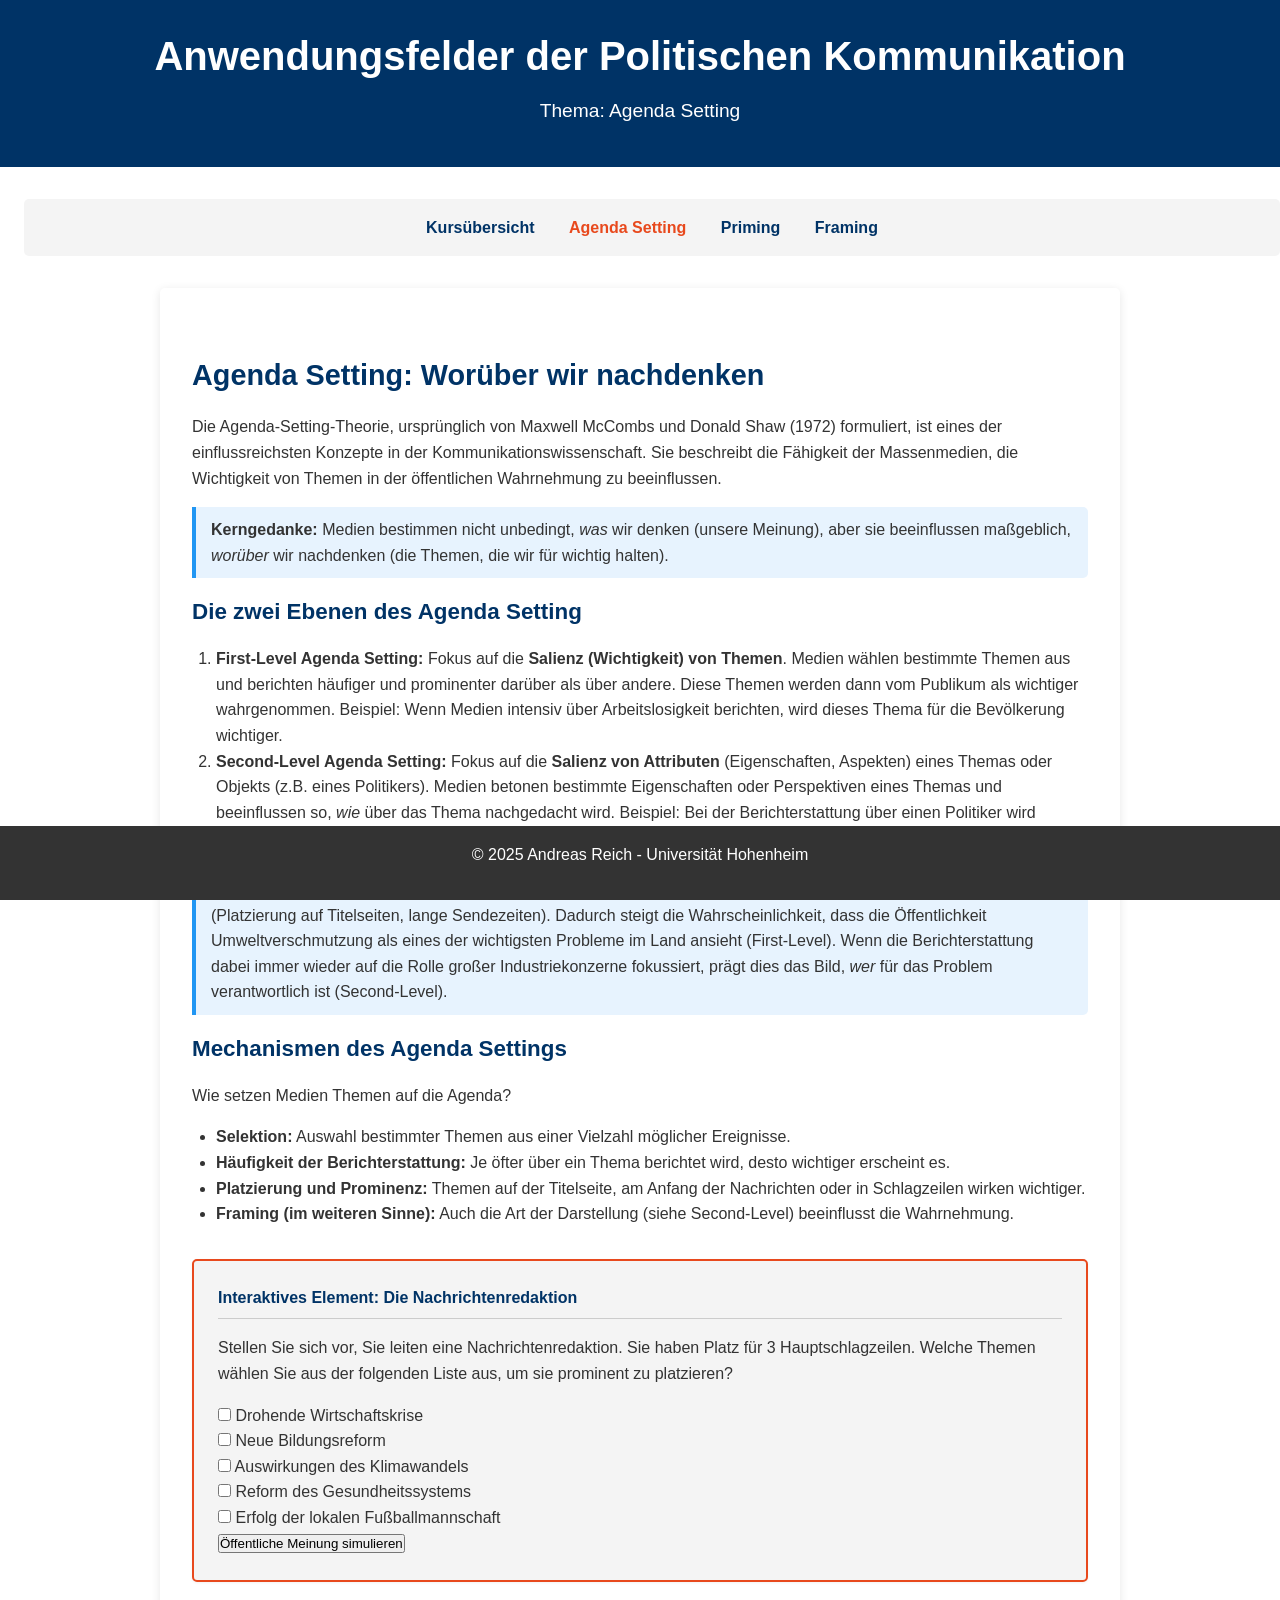
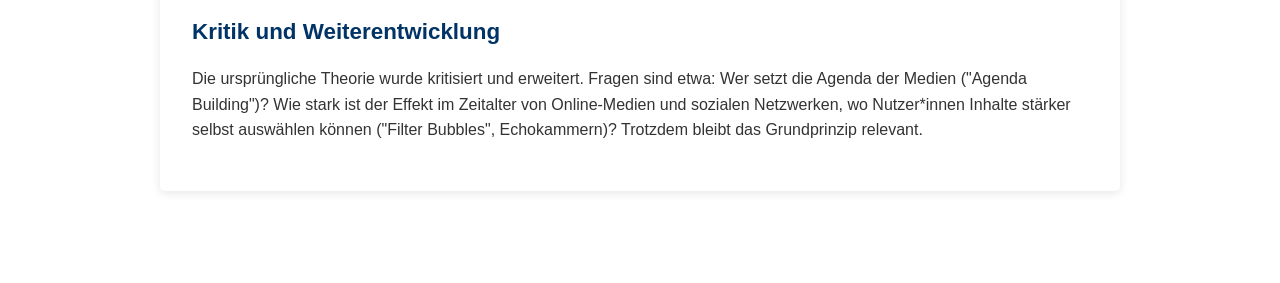
==== commit f646c5e6: "session 1" ====
--- a/agenda-setting.html
+++ b/agenda-setting.html
@@ -75,7 +75,7 @@
     </div>
 
     <footer>
-        <p>© 2026 Andreas Reich - Universität Hohenheim</p>
+        <p>© 2025 Andreas Reich - Universität Hohenheim</p>
     </footer>
 
     <script>
--- a/style.css
+++ b/style.css
@@ -3156,4 +3156,127 @@
         min-height: 300px;
         /* Höhe auf Mobilgeräten reduzieren */
     }
+}
+
+/* --- Visual Polish for Session 1 --- */
+
+/* --- Visual Overhaul for 2026 --- */
+
+/* 1. Dashboard Cards */
+.intro-grid {
+    display: flex;
+    justify-content: center;
+    gap: 1.5rem;
+    flex-wrap: wrap;
+    margin: 2.5rem 0;
+}
+.grading-card {
+    flex: 1;
+    min-width: 280px;
+    max-width: 380px; /* Prevents stretching to screen edges */
+    padding: 2rem;
+    border-radius: 12px;
+    box-shadow: 0 4px 15px rgba(0,0,0,0.1);
+}
+
+/* 2. Better Accordions (The "Actionable" Look) */
+.details-container {
+    max-width: 850px;
+    margin: 2rem auto;
+}
+
+.details-accordion {
+    background: #fff;
+    border: 2px solid #edf2f7;
+    border-radius: 10px;
+    margin-bottom: 1rem;
+    transition: all 0.3s ease;
+}
+
+.details-accordion:hover {
+    border-color: var(--primary-color);
+    box-shadow: 0 4px 12px rgba(0,0,0,0.05);
+}
+
+.details-accordion summary {
+    padding: 1.2rem 1.5rem;
+    cursor: pointer;
+    font-weight: 700;
+    color: var(--primary-color);
+    list-style: none;
+    display: flex;
+    justify-content: space-between;
+    align-items: center;
+    background: #f8fafc;
+    border-radius: 8px;
+}
+
+.details-accordion summary::after {
+    content: '+';
+    font-size: 1.5rem;
+    font-family: monospace;
+    color: var(--primary-color);
+    background: #fff;
+    width: 30px;
+    height: 30px;
+    display: flex;
+    align-items: center;
+    justify-content: center;
+    border-radius: 50%;
+    border: 1px solid #cbd5e0;
+    transition: all 0.3s;
+}
+
+.details-accordion[open] summary {
+    background: var(--primary-color);
+    color: #fff;
+    border-radius: 8px 8px 0 0;
+}
+
+.details-accordion[open] summary::after {
+    content: '-';
+    transform: rotate(180deg);
+    color: var(--primary-color);
+}
+
+.details-content {
+    padding: 1.5rem;
+    background: #fff;
+    border-top: none;
+    line-height: 1.6;
+}
+
+/* 3. The Exhaustive Channel Grid */
+.channel-grid {
+    display: grid;
+    grid-template-columns: repeat(auto-fit, minmax(180px, 1fr));
+    gap: 1rem;
+    margin: 2rem 0;
+}
+
+.channel-pill {
+    background: #fff;
+    border: 1px solid #e2e8f0;
+    padding: 1.2rem 1rem;
+    border-radius: 12px;
+    text-align: center;
+    transition: transform 0.2s;
+}
+
+.channel-pill:hover { transform: translateY(-3px); border-color: var(--accent-color); }
+.channel-pill span { font-size: 2rem; display: block; margin-bottom: 0.5rem; }
+.channel-pill strong { font-size: 0.95rem; color: var(--primary-color); display: block; }
+.channel-pill small { font-size: 0.75rem; color: #64748b; }
+
+/* 4. Application Grid */
+.app-grid {
+    display: grid;
+    grid-template-columns: repeat(auto-fit, minmax(300px, 1fr));
+    gap: 1.5rem;
+}
+
+/* Mobile Fixes */
+@media (max-width: 600px) {
+    .channel-pill { width: calc(50% - 1rem); }
+    .app-grid { grid-template-columns: 1fr; }
 }
